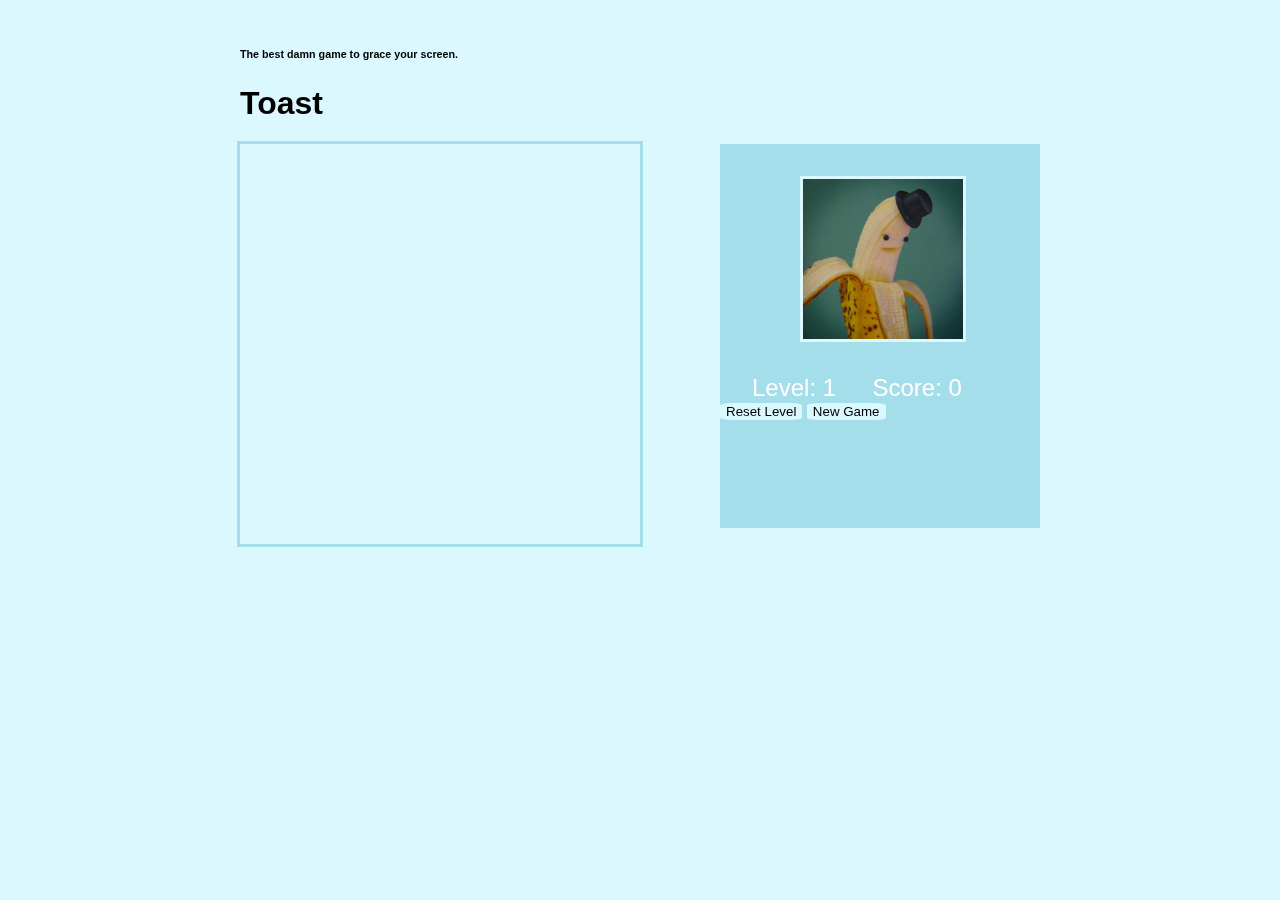
==== graphics.html @ 8310dab6 "Edited grid display and text/buttons on the sidebar thingamajig" ====
<html>
	<head>
		<link rel="stylesheet" type="text/css" href="graphics.css">
		<title>Toast Game</title>
	</head>
	<body>
		<div id="main-container">

			<div id="heading">
				<h6>The best damn game to grace your screen.</h6>
				<h1 id="title">Toast</h1>
			</div>

			<div id="left-container" width="420px" height="420px">
				<canvas id="canvas" width="400px" height="400px"></canvas>
			</div>

			<div id="right-container">
				<img id="goalImage" src="img/happyBanana.jpg"></img>
				<div id="text-container">
					<span id="level">Level: 1</span>
					<span id="score">Score: 0</span>
				</div>
				<button class="buttons" id="resetButton">Reset Level</button>
				<button class="buttons" id="newGameButton">New Game</button>
			</div>

		</div>

		<script src="canvas.js"></script>

	</body>
</html>
---- graphics.css ----
* {
	font-family:"Trebuchet MS", Helvetica, sans-serif;
	background-color: #DBF8FF;
}

#main-container {
	width: 50em;
	margin: 3em auto;
	height: 30em;
}

#heading {
	height: 20%;
}

#left-container {
	outline: solid #A4DEEB;
	float: left;
}

#right-container {
	background-color: #A4DEEB;
	float: right;
	width: 40%;
	height: 80%;
}

#goalImage {
	max-width: 50%;
	max-height: 50%;
	margin: 10% 25%;
	border: solid #DBF8FF;
}

#right-container div {
	background-color: inherit;
}

#right-container div span {
	background-color: inherit;
	margin-left: 10%;
	font-size: 1.5em;
	color: white;
}

.buttons {
	border-radius: 15%;
	border:none;
	outline:none;
}
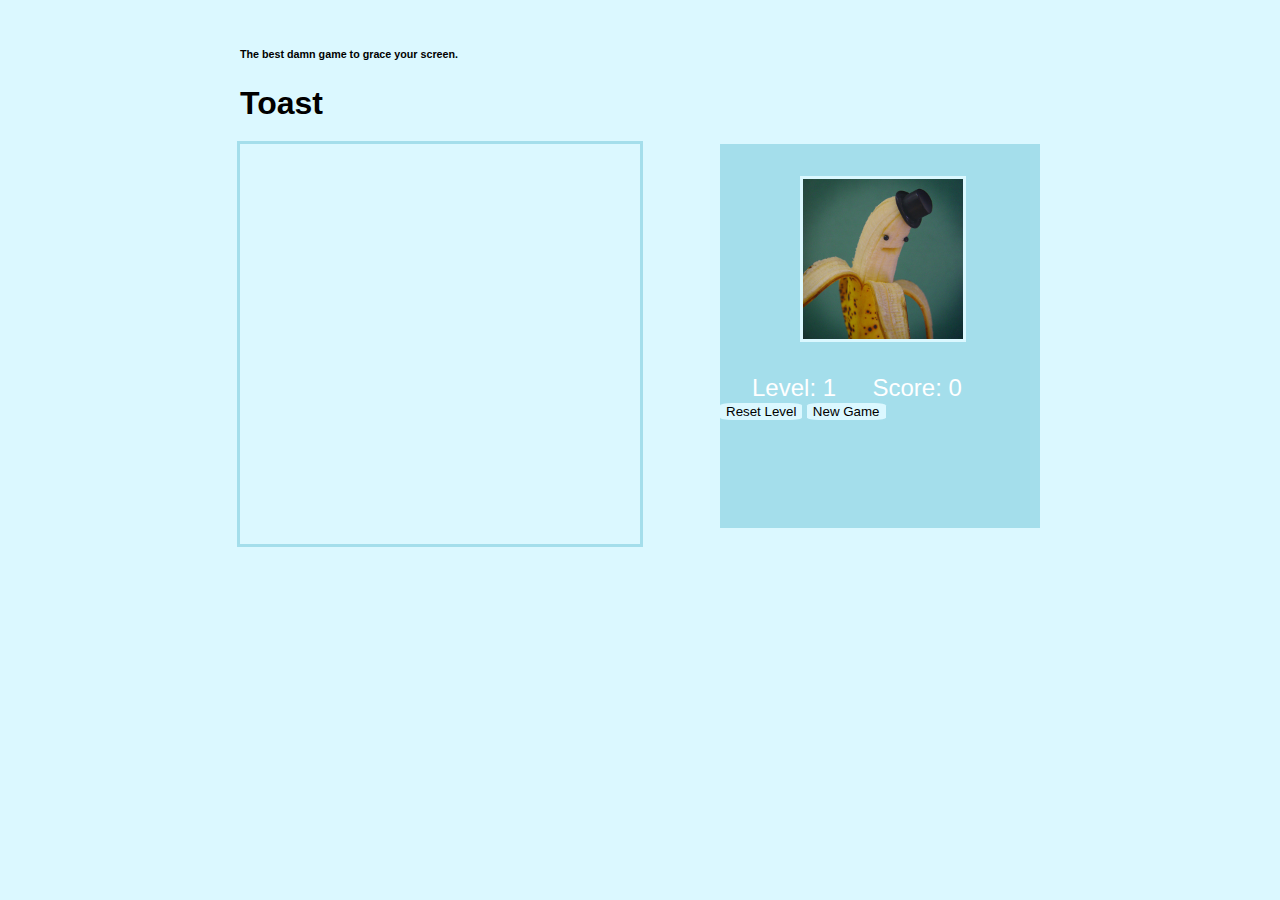
==== commit fb9f0650: "Arrow keys work" ====
--- a/graphics.html
+++ b/graphics.html
@@ -1,5 +1,7 @@
 <html>
 	<head>
+		<script src="toastAThon.js"></script>
+		<script src="jquery-2.1.1.js"></script>
 		<link rel="stylesheet" type="text/css" href="graphics.css">
 		<title>Toast Game</title>
 	</head>
@@ -22,11 +24,12 @@
 					<span id="score">Score: 0</span>
 				</div>
 				<button class="buttons" id="resetButton">Reset Level</button>
-				<button class="buttons" id="newGameButton">New Game</button>
+				<button class="buttons" id="newGameButton" onclick="newGame()">New Game</button>
 			</div>
 
 		</div>
-
+		
+		
 		<script src="canvas.js"></script>
 
 	</body>
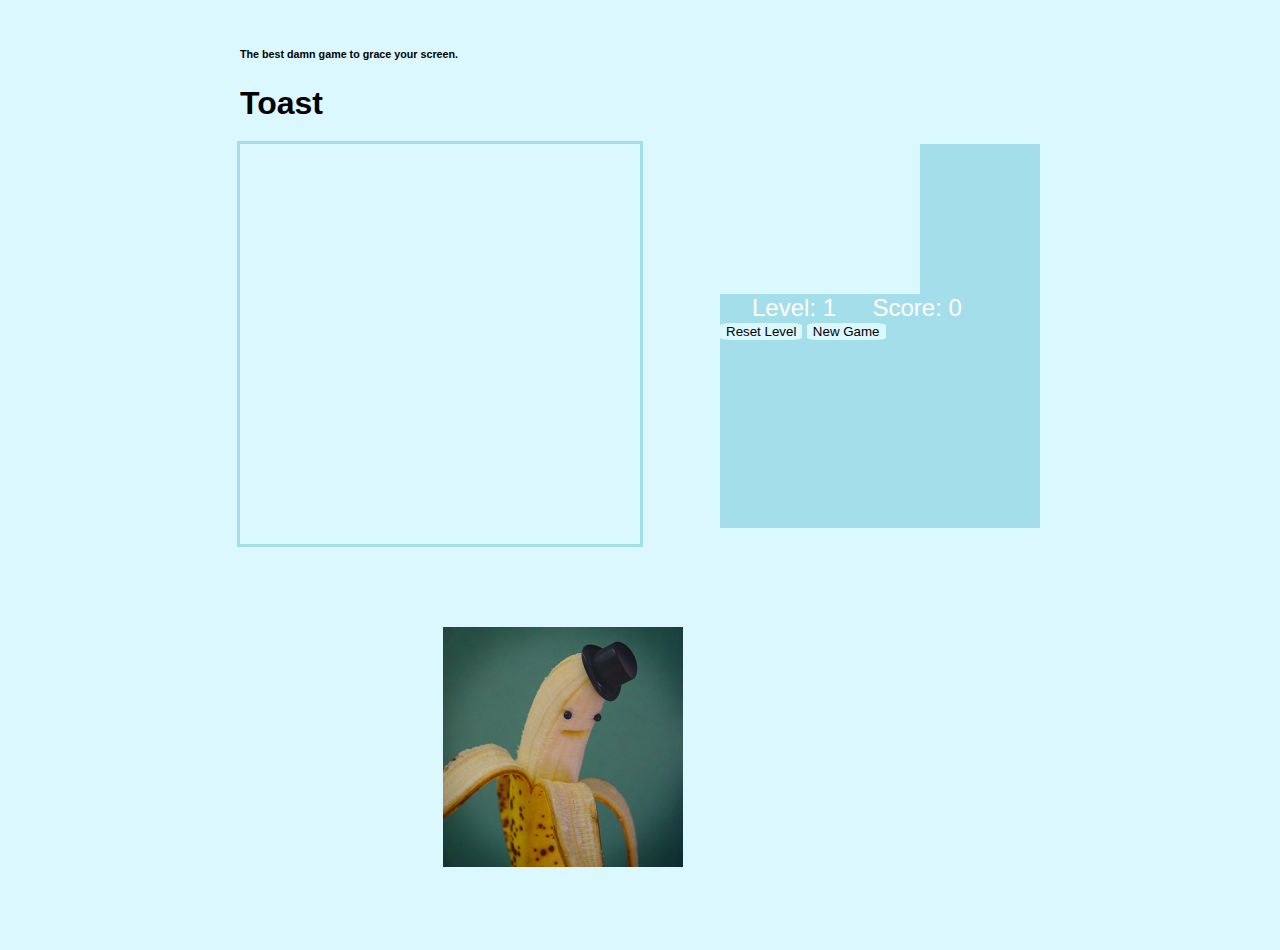
==== commit 91cb0a67: "New canvas WIP" ====
--- a/graphics.html
+++ b/graphics.html
@@ -1,7 +1,5 @@
 <html>
 	<head>
-		<script src="toastAThon.js"></script>
-		<script src="jquery-2.1.1.js"></script>
 		<link rel="stylesheet" type="text/css" href="graphics.css">
 		<title>Toast Game</title>
 	</head>
@@ -18,19 +16,19 @@
 			</div>
 
 			<div id="right-container">
-				<img id="goalImage" src="img/happyBanana.jpg"></img>
+				<canvas id="goalCanvas" width="200" height"200px"></canvas>
 				<div id="text-container">
 					<span id="level">Level: 1</span>
 					<span id="score">Score: 0</span>
 				</div>
 				<button class="buttons" id="resetButton">Reset Level</button>
-				<button class="buttons" id="newGameButton" onclick="newGame()">New Game</button>
+				<button class="buttons" id="newGameButton">New Game</button>
 			</div>
 
+			<img id="goalImage" src="img/happyBanana.jpg"></img>
 		</div>
-		
-		
-		<script src="canvas.js"></script>
+
+		<script src="gridCanvas.js"></script>
 
 	</body>
 </html>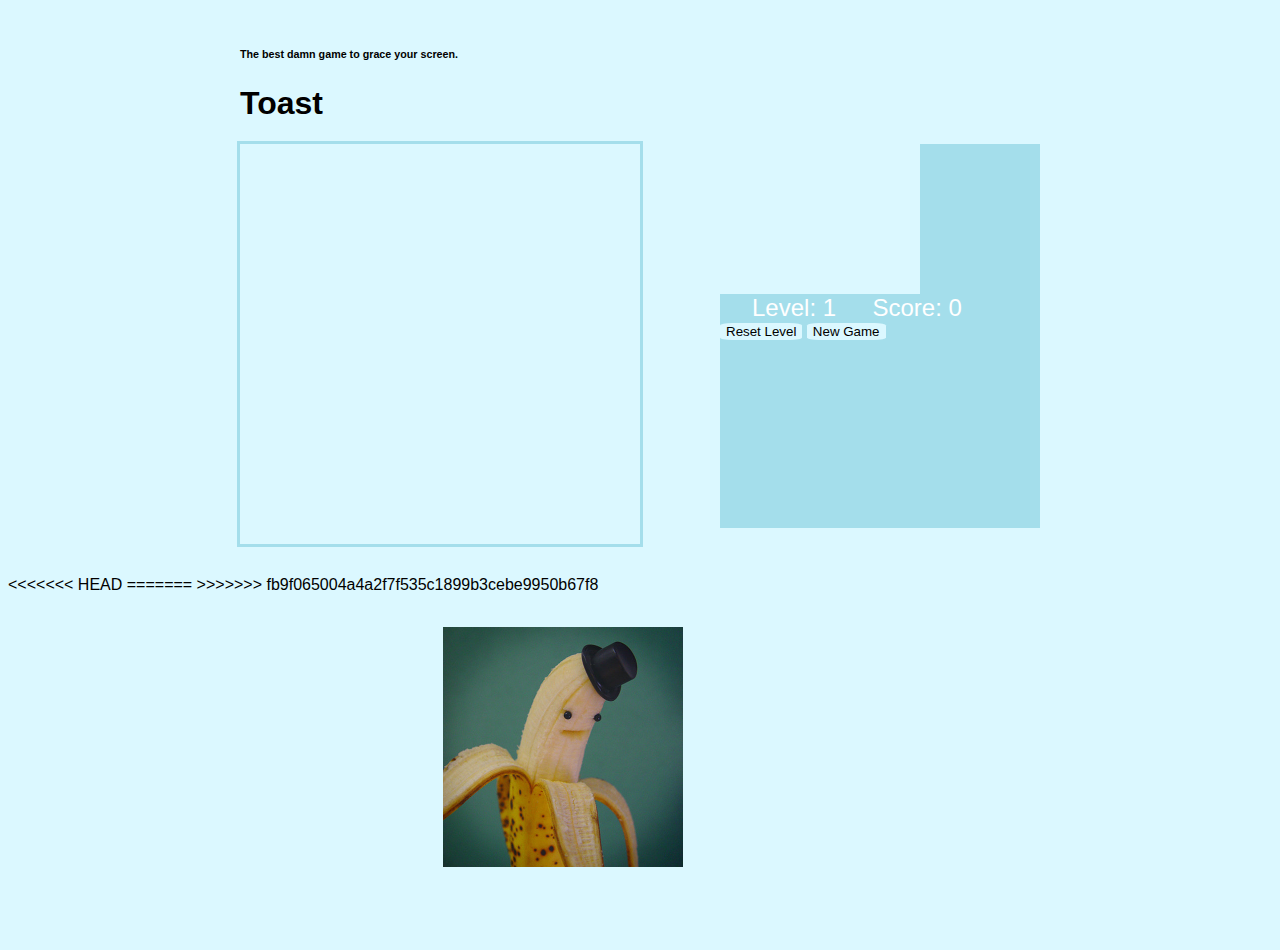
==== commit a70503d4: "manually merging" ====
--- a/graphics.html
+++ b/graphics.html
@@ -1,5 +1,7 @@
 <html>
 	<head>
+		<script src="toastAThon.js"></script>
+		<script src="jquery-2.1.1.js"></script>
 		<link rel="stylesheet" type="text/css" href="graphics.css">
 		<title>Toast Game</title>
 	</head>
@@ -22,13 +24,19 @@
 					<span id="score">Score: 0</span>
 				</div>
 				<button class="buttons" id="resetButton">Reset Level</button>
-				<button class="buttons" id="newGameButton">New Game</button>
+				<button class="buttons" id="newGameButton" onclick="newGame()">New Game</button>
 			</div>
 
 			<img id="goalImage" src="img/happyBanana.jpg"></img>
 		</div>
+<<<<<<< HEAD
 
 		<script src="gridCanvas.js"></script>
+=======
+		
+		
+		<script src="canvas.js"></script>
+>>>>>>> fb9f065004a4a2f7f535c1899b3cebe9950b67f8
 
 	</body>
 </html>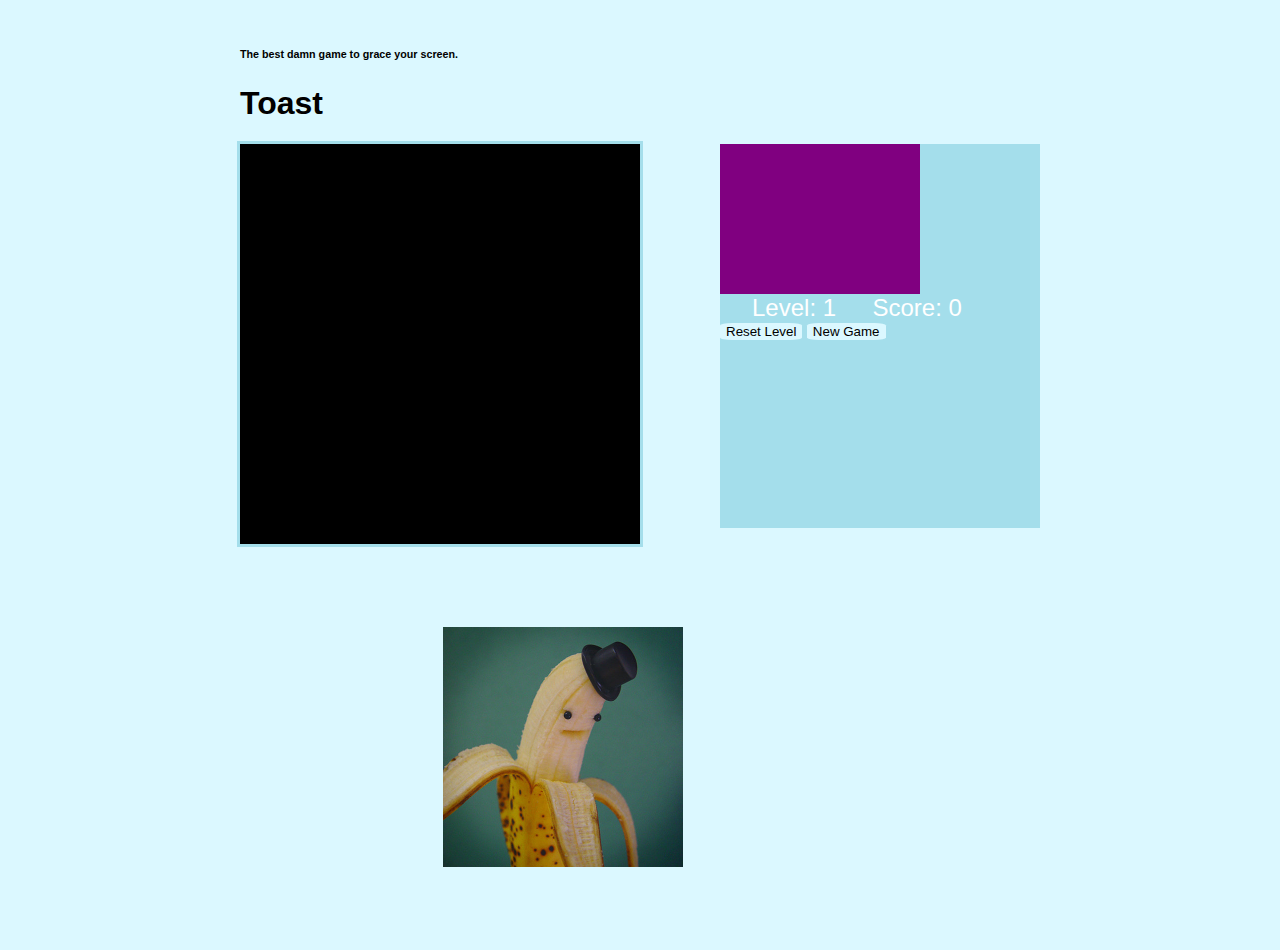
==== commit 22947809: "Added second canvas" ====
--- a/graphics.html
+++ b/graphics.html
@@ -14,11 +14,11 @@
 			</div>
 
 			<div id="left-container" width="420px" height="420px">
-				<canvas id="canvas" width="400px" height="400px"></canvas>
+				<canvas id="gridCanvas" width="400px" height="400px" style="background-color:black"></canvas>
 			</div>
 
 			<div id="right-container">
-				<canvas id="goalCanvas" width="200" height"200px"></canvas>
+				<canvas id="goalCanvas" width="200" height"200px" style="background-color:purple"></canvas>
 				<div id="text-container">
 					<span id="level">Level: 1</span>
 					<span id="score">Score: 0</span>
@@ -29,14 +29,9 @@
 
 			<img id="goalImage" src="img/happyBanana.jpg"></img>
 		</div>
-<<<<<<< HEAD
 
 		<script src="gridCanvas.js"></script>
-=======
-		
-		
-		<script src="canvas.js"></script>
->>>>>>> fb9f065004a4a2f7f535c1899b3cebe9950b67f8
+		<script src="goalCanvas.js"></script>
 
 	</body>
 </html>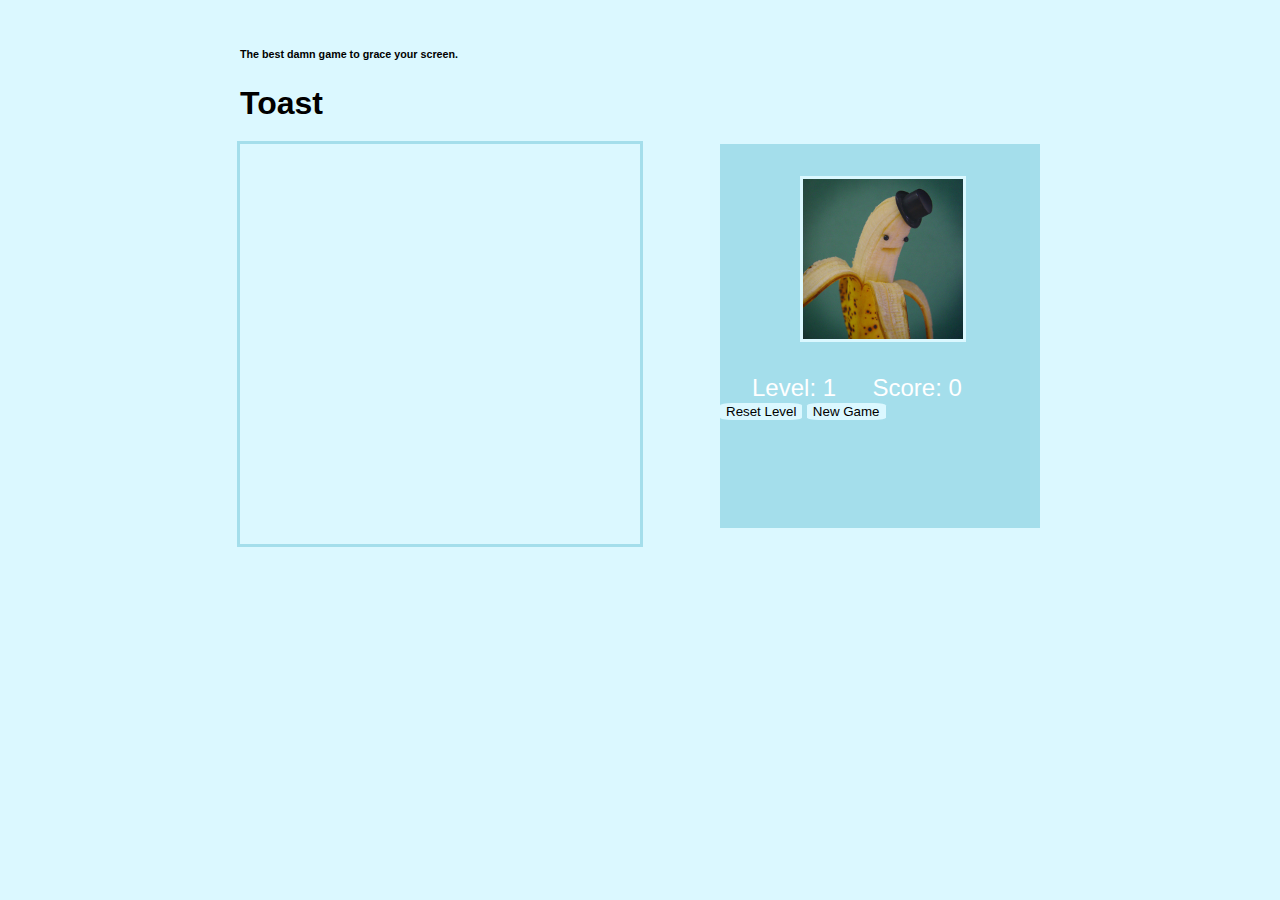
==== commit 57b8ecaa: "End of first Friday hack" ====
--- a/graphics.html
+++ b/graphics.html
@@ -14,11 +14,11 @@
 			</div>
 
 			<div id="left-container" width="420px" height="420px">
-				<canvas id="gridCanvas" width="400px" height="400px" style="background-color:black"></canvas>
+				<canvas id="canvas" width="400px" height="400px"></canvas>
 			</div>
 
 			<div id="right-container">
-				<canvas id="goalCanvas" width="200" height"200px" style="background-color:purple"></canvas>
+				<img id="goalImage" src="img/happyBanana.jpg"></img>
 				<div id="text-container">
 					<span id="level">Level: 1</span>
 					<span id="score">Score: 0</span>
@@ -27,11 +27,12 @@
 				<button class="buttons" id="newGameButton" onclick="newGame()">New Game</button>
 			</div>
 
-			<img id="goalImage" src="img/happyBanana.jpg"></img>
 		</div>
-
-		<script src="gridCanvas.js"></script>
-		<script src="goalCanvas.js"></script>
+		<script type="text/javascript">
+		$(document).ready(newGame);
+		</script>
+		
+		<script src="canvas.js"></script>
 
 	</body>
 </html>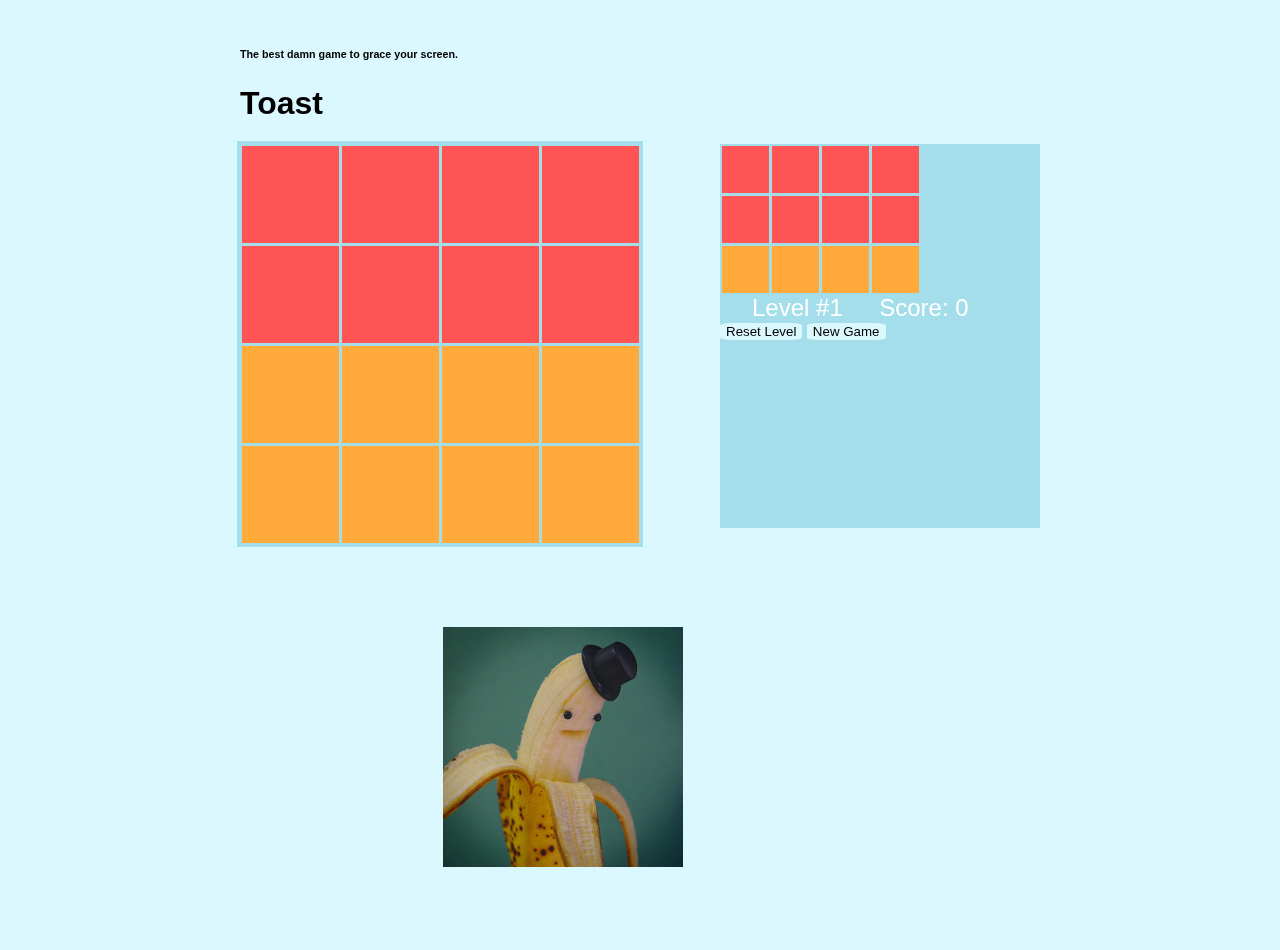
==== commit 4150705f: "Fixed conflicts" ====
--- a/graphics.html
+++ b/graphics.html
@@ -14,11 +14,11 @@
 			</div>
 
 			<div id="left-container" width="420px" height="420px">
-				<canvas id="canvas" width="400px" height="400px"></canvas>
+				<canvas id="gridCanvas" width="400px" height="400px" style="background-color:black"></canvas>
 			</div>
 
 			<div id="right-container">
-				<img id="goalImage" src="img/happyBanana.jpg"></img>
+				<canvas id="goalCanvas" width="200" height"200px" style="background-color:purple"></canvas>
 				<div id="text-container">
 					<span id="level">Level: 1</span>
 					<span id="score">Score: 0</span>
@@ -27,12 +27,18 @@
 				<button class="buttons" id="newGameButton" onclick="newGame()">New Game</button>
 			</div>
 
+			<img id="goalImage" src="img/happyBanana.jpg"></img>
 		</div>
+
 		<script type="text/javascript">
 		$(document).ready(newGame);
 		</script>
 		
 		<script src="canvas.js"></script>
 
+		<script src="gridCanvas.js"></script>
+		<script src="goalCanvas.js"></script>
+
+
 	</body>
 </html>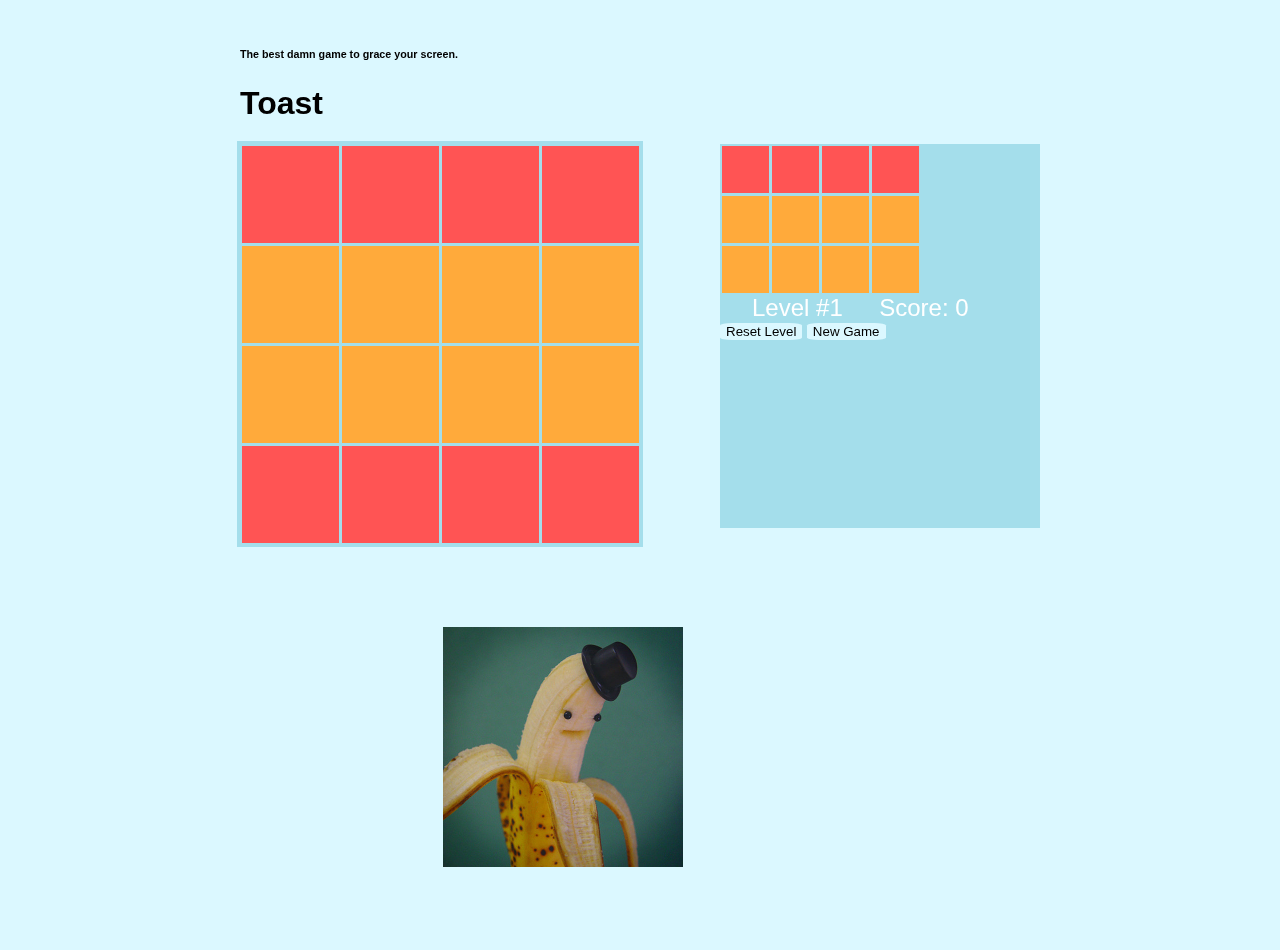
==== commit cd6212fb: "Pointed to new canvas javascript files." ====
--- a/graphics.html
+++ b/graphics.html
@@ -33,8 +33,6 @@
 		<script type="text/javascript">
 		$(document).ready(newGame);
 		</script>
-		
-		<script src="canvas.js"></script>
 
 		<script src="gridCanvas.js"></script>
 		<script src="goalCanvas.js"></script>
